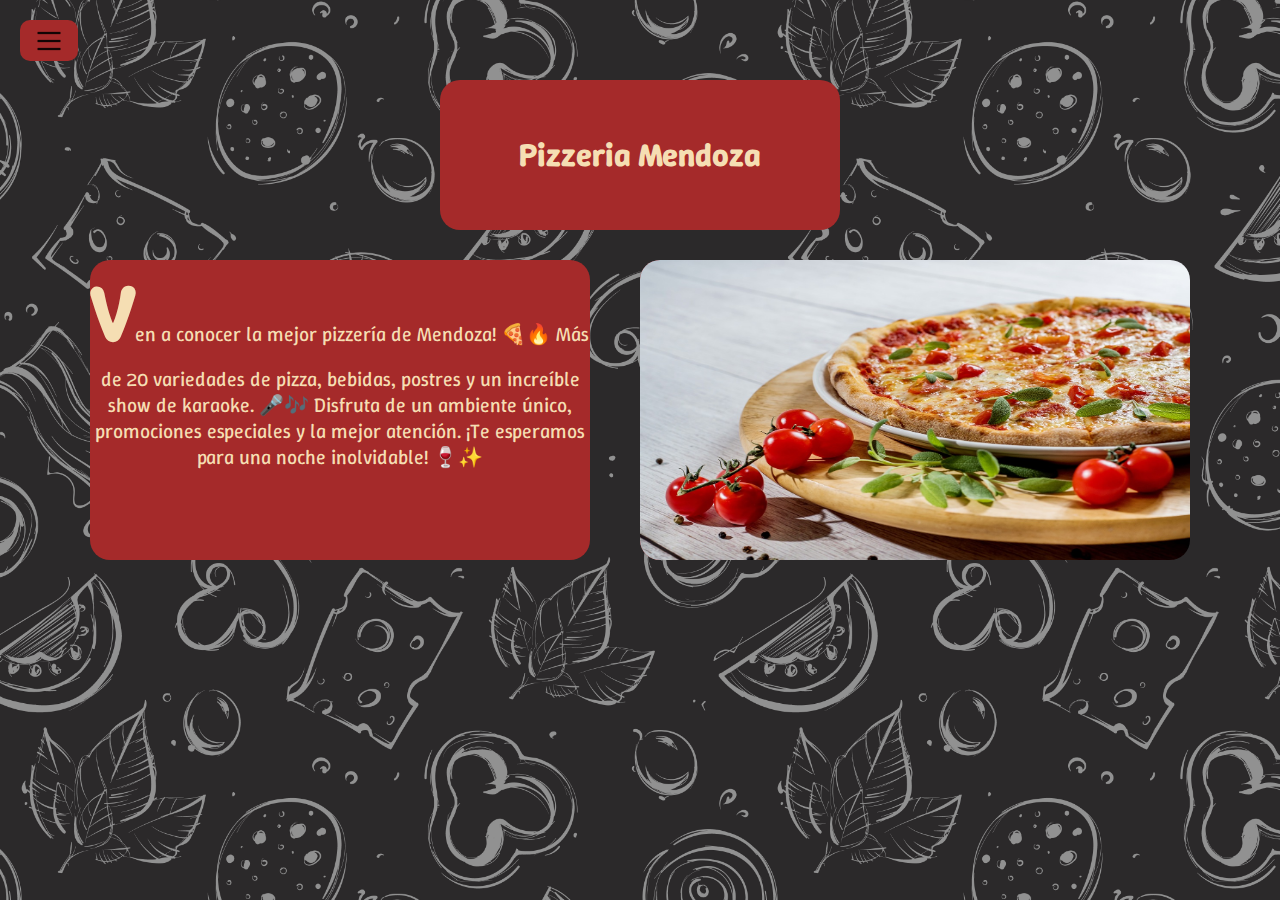
==== index.html @ 9a1310c7 "Mejora de estilos y maquetación" ====
<!DOCTYPE html>
<html lang="en">
<head>
    <meta charset="UTF-8">
    <meta name="viewport" content="width=device-width, initial-scale=1.0">
    <link rel="stylesheet" href="./css/style.css">
    <link rel="icon" href="/Imagenes/icon.ico">
    <link rel="stylesheet" href="/CSS/style.css">
    <link rel="preconnect" href="https://fonts.googleapis.com">
    <link rel="preconnect" href="https://fonts.gstatic.com" crossorigin>
    <link href="https://fonts.googleapis.com/css2?family=Winky+Sans:ital,wght@0,300..900;1,300..900&display=swap" rel="stylesheet">
    <title>Pizzeria</title>
</head>
<body class="body-index">
    <header class="header-index"> 
        <h1>Pizzeria Mendoza</h1>
    </header>
    <main class="main-index">
        <section class="section-index">
            <p><strong>V</strong>en a conocer la mejor pizzería de Mendoza! 🍕🔥
                Más de 20 variedades de pizza, bebidas, postres y un increíble show de karaoke. 🎤🎶
                Disfruta de un ambiente único, promociones especiales y la mejor atención. 
                ¡Te esperamos para una noche inolvidable! 🍷✨</p>
        </section>
        <section>
            <img src="./Imagenes/ImgPizzeria.jpg" alt="">
        </section>

        <div class="menu-lateral">
            <div class="contenido-menu">
                <ul>
                    <li><a href="/pages/menu.html" title="Menu">Nuestro Menú</a></li>
                    <li><a href="/pages/contacto.html" title="Contacto">Contáctanos...</a></li>
                    <li><a href="/pages/resenia.html" title="Reseñas">Déjanos tu opinión...</a></li>
                </ul>
            </div>
        </div>
        
        <!-- Botón para abrir el menú -->
        <button class="boton-menu">Menu</button>
        
        </div>
        <script src="/js/script.js"></script>
        
    </main>
</body>
</html>
---- css/style.css ----
*{
    padding: 0%;
    margin: 0%;
    box-sizing: border-box;
    font-family: "Winky Sans", sans-serif;
}

/* Fondo de las paginas */
.body-index{
    background-image: url(/Imagenes/fondo3.jpg);
    background-position: center;
    background-size:20cm;
}
.body-contacto{
    background-image: url(/Imagenes/fondo3.jpg);
    background-position: center;
    background-size:20cm;
}
.body-menu{
    background-image: url(/Imagenes/fondo3.jpg);
    background-position: center;
    background-size:20cm;
}
.body-resenia{
    background-image: url(/Imagenes/fondo3.jpg);
    background-position: center;
    background-size:20cm;
}

/* Estilos del index.thml */
.header-index{
    display: flex;
    justify-content: center;
    align-items: center;
    margin-top: 80px;
    
}

.header-index h1{
    display: flex;
    justify-content: center;
    align-items: center;
    background-color: brown;
    color: wheat;
    height: 150px;
    width: 400px;
    border-radius: 20px;
}
.header-index h1:hover{
    transition: .4s;
    background-image: url(/Imagenes/italia.png);
    background-size:600px;
    background-position: center;
    background-repeat: no-repeat;
    color: black;
}

.main-index{
    display: flex;
    justify-content: center;
    align-items: center;
    margin: 30px;
}
.main-index section{
    background-color: brown;
    color: wheat;
    margin-right: 50px;
    font-size: 20px;
    height: 300px;
    width: 500px;
    border-radius: 20px;
    text-align: center;
}


strong{
    font-size: 80px;
}

.main-index img{
    width: 550px;
    height: 300px;
    border-radius: 20px;
}

@media (max-width: 968px) {
    .main-index {
        display: flex;
        flex-direction: column; /* Apila los elementos verticalmente */
        align-items: center; /* Centra horizontalmente */
        justify-content: center; /* Centra verticalmente */
        text-align: center;
        min-height: 100vh; /* Asegura que ocupe toda la pantalla */
    }

    .main-index section {
        display: flex;
        flex-direction: column;
        align-items: center; /* Centra el contenido */
        justify-content: center;
        margin: 10px;
    }

    .main-index img {
        max-width: 100%; /* Evita que sea demasiado grande */
        border-radius: 20px;
    }

    .header-index {
        text-align: center; /* Centra el texto del header */
    }
}
@media (max-width: 530px) {
    .main-index section {
        display: flex;
        flex-direction: column;
        align-items: center; /* Centra el contenido */
        justify-content: center;
        max-width: 350px;
        border-radius: 20px;
        margin-top: 15px;
    }
    .section-index {
        font-size: 14px; /* Reduce el tamaño del texto */
        padding: 15px;

}
}
@media (max-width: 390px) {
    .main-index {

        padding: 10px;
    }

    .main-index section {
        max-width: 250px;
        border-radius: 15px;
        margin-top: 10px;
        
    }

    .main-index .section-index {
        height: 300px;
        font-size: 12px; /* Reduce el tamaño de fuente */
        
    }

    .main-index section img {
        width: 100%;
        border-radius: 10px;
        display: block;
        margin: 0 auto;
    }

}



/* Estilo del menú lateral */
.menu-lateral {
    position: fixed;
    top: 0;
    left: 0;
    width: 250px;
    height: 100vh;
    background-color: brown;
    color: wheat;
    padding: 20px;
    transform: translateX(-250px); /* Inicialmente fuera de la vista */
    transition: transform 0.5s;
}

.menu-lateral.activo {
    transform: translateX(0); /* Cuando se agrega la clase 'activo', el menú se mueve a la vista */
}

.contenido-menu {
    margin-top: 50px;
}

.contenido-menu ul {
    list-style: none;
    padding: 0;
    margin: 0;
}

.contenido-menu li {
    margin-bottom: 10px;
}

.contenido-menu a {
    color: white;
    text-decoration: none;
    font-size: 20px;
}

/* Estilo para el botón que abre el menú */
/* Estilo del botón normal */
.boton-menu {
    position: fixed;  
    top: 20px;
    left: 20px;
    background-color: brown;
    color: transparent;
    background-image: url(/Imagenes/3barras.ico);
    background-position: center;
    background-repeat: no-repeat;
    border: none;
    padding: 10px 10px;
    font-size: 16px;
    cursor: pointer;
    border-radius: 10px;
    z-index: 2;  
    transition: background-color 0.3s, color 0.3s;
}

/* Estilo del botón cuando el menú está abierto */
.boton-menu.activo {
    background-color: white;  /* Nuevo color cuando el menú está abierto */
    background-image: url(/Imagenes/cerrar.ico);
    color: transparent;
    background-position: center;
    background-repeat: no-repeat;
}

/* Estilos contacto */
.header-contacto{
    display: flex;
    justify-content: center;
    align-items: center;
    margin-top: 80px;
}

.header-contacto h1{
    display: flex;
    justify-content: center;
    align-items: center;
    background-color: brown;
    color: wheat;
    height: 60px;
    width: 200px;
    border-radius: 20px;
}
.section-contacto {
    display: flex;
    flex-direction: column;
    justify-content: center;
    align-items: center;
    
}
.section-contacto article{
    font-size: 20px;
    text-align: center;
    margin-top: 8px;
    background-color: brown;
    color: wheat;
    width: 400px;
    border-radius: 20px;
    
}
article p{
    font-size: 25px;
    margin: 15px;
}
.section-contacto iframe{
    width: 350px;
    height: 195px;
    margin-bottom: 5px;
    border-radius: 20px;
}

/* Estilos el menu de pizzas */
.header-menu{
    display: flex;
    justify-content: center;
    align-items: center;
    margin-top: 75px;
}

.header-menu h1{
    font-size: 30px;
    display: flex;
    justify-content: center;
    align-items: center;
    background-color: brown;
    color: wheat;
    height: 80px;
    width: 250px;
    border-radius: 20px;
}
.main-menu{
    display: flex;
    justify-content: center;
    margin: 20px;
    flex-wrap: wrap;
}
.section-menu{
    margin: 20px;
    border-radius: 10px;
    color: wheat;
    background-color: brown;
    width: 300px;
    height: 350px;
    border: solid 5px wheat;
}
.section-menu img{
    width: 100%;
    height: 200px;
    border-radius: 11px 11px 0px 0px;
}
.section-menu div{
    display: flex;
    flex-direction: column;
    align-items: center;
    font-size: 20px;
}
.section-menu div p {
    width: 100%; /* Ajusta el ancho para evitar desbordes */
    max-width: 100%; /* Evita que se salga del contenedor */
    height: auto; /* Se adapta al contenido */
    min-height: 1em; /* Altura mínima */
    text-align: center; /* Centra el texto */
    white-space: normal; /* Permite saltos de línea */
    overflow-wrap: break-word; /* Evita palabras muy largas */
    word-break: break-word; /* Rompe palabras si es necesario */
    font-size: 20px; /* Ajusta el tamaño del texto */
    padding: 5px; /* Agrega espacio interno */
    margin: 0 auto; /* Centra el párrafo */
}
.main-form {
    display: flex;
    flex-direction: column;
    align-items: center;
    width: 100%;
}

.header-resenia {
    display: flex;
    flex-direction: column;
    align-items: center;
    margin-top: 10px;
    text-align: center;
}

.header-resenia h1 {
    font-size: 30px;
    background-color: brown;
    color: wheat;
    height: 80px;
    width: 250px;
    border-radius: 15px;
    display: flex;
    justify-content: center;
    align-items: center;
    margin: 5px;
}
.main-form h2{
    font-size: 24px;
    background-color: brown;
    color: wheat;
    height: 80px;
    width: 200px;
    border-radius: 15px;
    display: flex;
    justify-content: center;
    align-items: center;
    margin: 5px;
}

.section-form {
    display: flex;
    flex-direction: column;
    align-items: center;
    background-color: #a62b2b;
    color: wheat;
    margin: 15px;
    padding: 15px;
    width: 90%;
    max-width: 350px;
    border-radius: 15px;
}

/* Alinea etiquetas e inputs mejor */
.section-form label {
    display: flex;
    flex-direction: column;
    align-items: center;
    text-align: center;
    margin-bottom: 8px;
    width: 100%;
}

.section-form label input {
    border-radius: 8px;
    border: solid 1.5px;
    padding: 5px;
    width: 100%;
    max-width: 220px;
}

/* Radio buttons en línea */
.radio-group {
    display: flex;
    justify-content: center;
    gap: 10px;
}

.radio-group label {
    display: flex;
    align-items: center;
    gap: 5px;
}

/* Sección de estrellas más compacta */
.rating {
    display: flex;
    flex-direction: column;
    align-items: center;
    gap: 3px;
}

.rating label {
    display: flex;
    align-items: center;
    gap: 5px;
}

/* Área de texto más compacta */
.section-form textarea {
    width: 90%;
    max-width: 220px;
    height: 60px;
    border-radius: 8px;
    border: solid 1.5px;
}

/* Botón de enviar más pequeño */
.submit {
    width: 100px;
    height: 35px;
    font-size: 14px;
    margin-top: 10px;
    border-radius: 8px;
    border: solid 1.5px black;
    background-color: wheat;
    color: black;
    cursor: pointer;
}

/* Media Queries para pantallas pequeñas */
@media (max-width: 480px) {
    .header-resenia h1 {
        font-size: 20px;
        width: 90%;
    }
    
    .section-form {
        width: 95%;
        padding: 10px;
    }

    .radio-group {
        flex-direction: row;
        gap: 5px;
    }

    .rating {
        gap: 2px;
    }

    .section-form label input,
    .section-form textarea {
        width: 100%;
    }
}
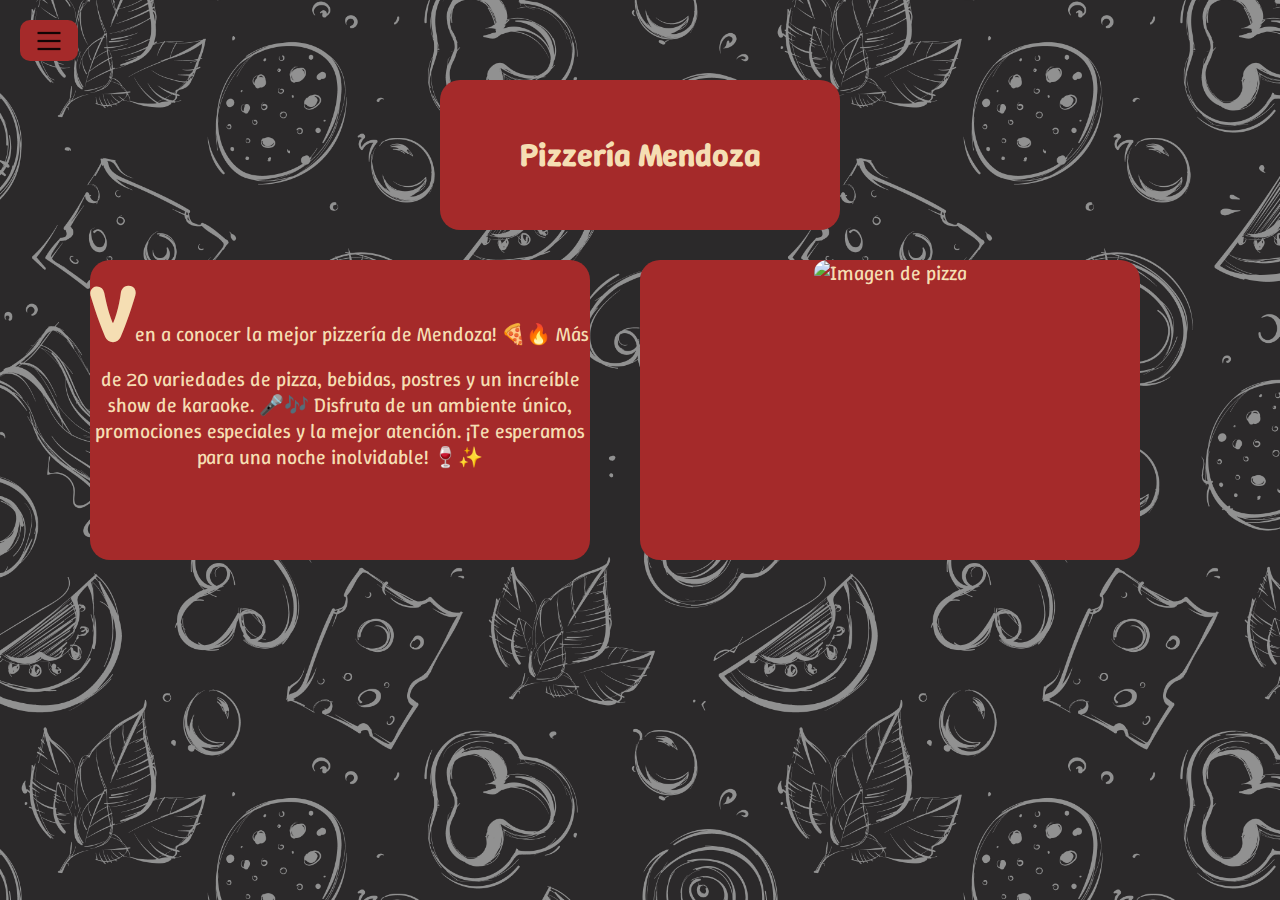
==== commit 2ae45ea3: "Update index.html" ====
--- a/index.html
+++ b/index.html
@@ -1,47 +1,55 @@
 <!DOCTYPE html>
-<html lang="en">
+<html lang="es">
 <head>
     <meta charset="UTF-8">
     <meta name="viewport" content="width=device-width, initial-scale=1.0">
+    <title>Pizzería Mendoza</title>
+
+    <!-- Estilos -->
     <link rel="stylesheet" href="./css/style.css">
-    <link rel="icon" href="/Imagenes/icon.ico">
-    <link rel="stylesheet" href="/CSS/style.css">
+
+    <!-- Ícono -->
+    <link rel="icon" href="./imagenes/icon.ico">
+
+    <!-- Fuente de Google -->
     <link rel="preconnect" href="https://fonts.googleapis.com">
     <link rel="preconnect" href="https://fonts.gstatic.com" crossorigin>
     <link href="https://fonts.googleapis.com/css2?family=Winky+Sans:ital,wght@0,300..900;1,300..900&display=swap" rel="stylesheet">
-    <title>Pizzeria</title>
 </head>
+
 <body class="body-index">
     <header class="header-index"> 
-        <h1>Pizzeria Mendoza</h1>
+        <h1>Pizzería Mendoza</h1>
     </header>
+
     <main class="main-index">
         <section class="section-index">
             <p><strong>V</strong>en a conocer la mejor pizzería de Mendoza! 🍕🔥
                 Más de 20 variedades de pizza, bebidas, postres y un increíble show de karaoke. 🎤🎶
                 Disfruta de un ambiente único, promociones especiales y la mejor atención. 
-                ¡Te esperamos para una noche inolvidable! 🍷✨</p>
+                ¡Te esperamos para una noche inolvidable! 🍷✨
+            </p>
         </section>
+
         <section>
-            <img src="./Imagenes/ImgPizzeria.jpg" alt="">
+            <img src="./imagenes/ImgPizzeria.jpg" alt="Imagen de pizza">
         </section>
 
         <div class="menu-lateral">
             <div class="contenido-menu">
                 <ul>
-                    <li><a href="/pages/menu.html" title="Menu">Nuestro Menú</a></li>
-                    <li><a href="/pages/contacto.html" title="Contacto">Contáctanos...</a></li>
-                    <li><a href="/pages/resenia.html" title="Reseñas">Déjanos tu opinión...</a></li>
+                    <li><a href="./pages/menu.html" title="Menú">Nuestro Menú</a></li>
+                    <li><a href="./pages/contacto.html" title="Contacto">Contáctanos...</a></li>
+                    <li><a href="./pages/resenia.html" title="Reseñas">Déjanos tu opinión...</a></li>
                 </ul>
             </div>
         </div>
-        
+
         <!-- Botón para abrir el menú -->
-        <button class="boton-menu">Menu</button>
-        
-        </div>
-        <script src="/js/script.js"></script>
-        
+        <button class="boton-menu">Menú</button>
     </main>
+
+    <!-- Script -->
+    <script src="./js/script.js"></script>
 </body>
 </html>
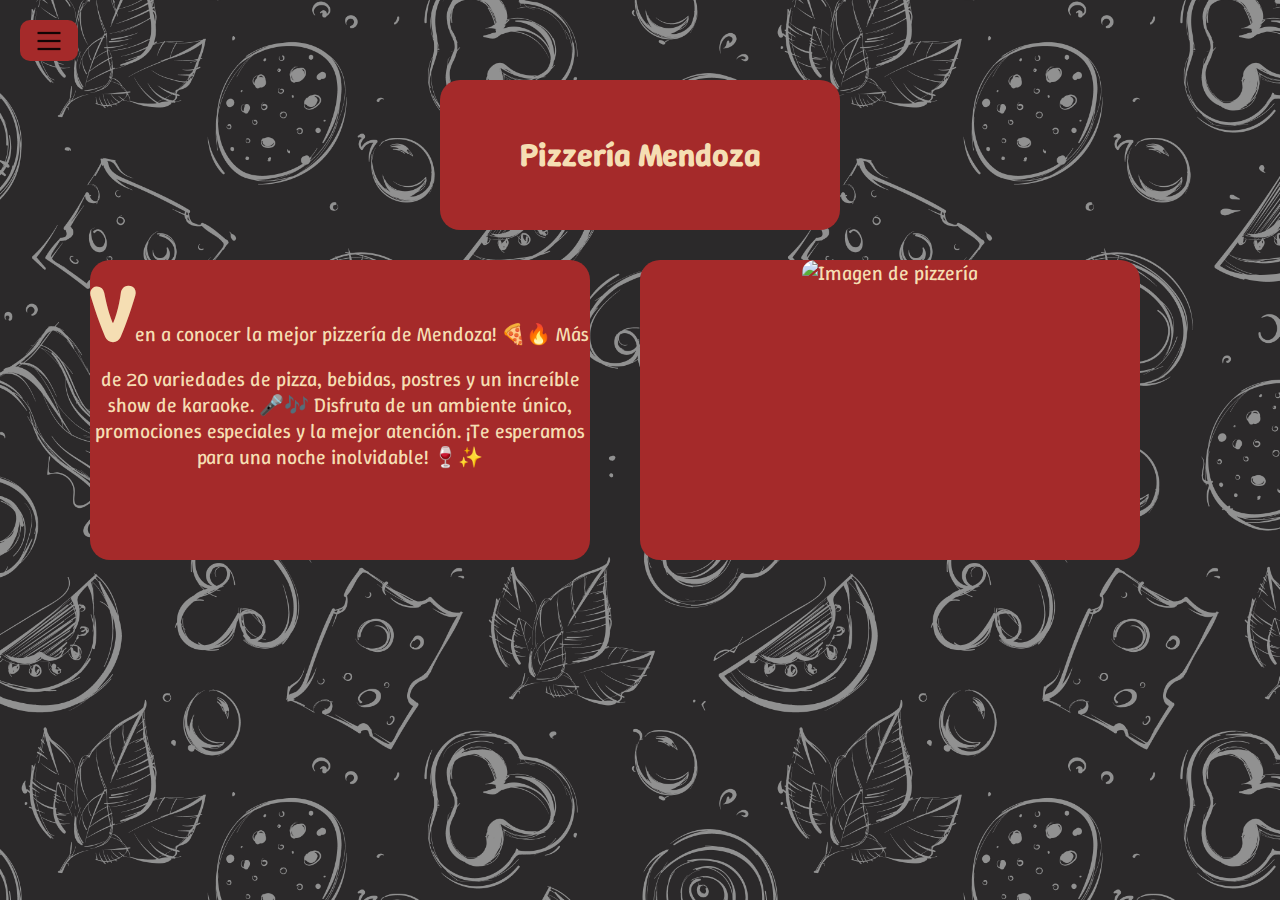
==== commit e6508853: "Update index.html" ====
--- a/index.html
+++ b/index.html
@@ -7,7 +7,7 @@
 
     <!-- Estilos -->
     <link rel="stylesheet" href="./css/style.css">
-
+    
     <!-- Ícono -->
     <link rel="icon" href="./imagenes/icon.ico">
 
@@ -32,7 +32,7 @@
         </section>
 
         <section>
-            <img src="./imagenes/ImgPizzeria.jpg" alt="Imagen de pizza">
+            <img src="./imagenes/ImgPizzeria.jpg" alt="Imagen de pizzería">
         </section>
 
         <div class="menu-lateral">
